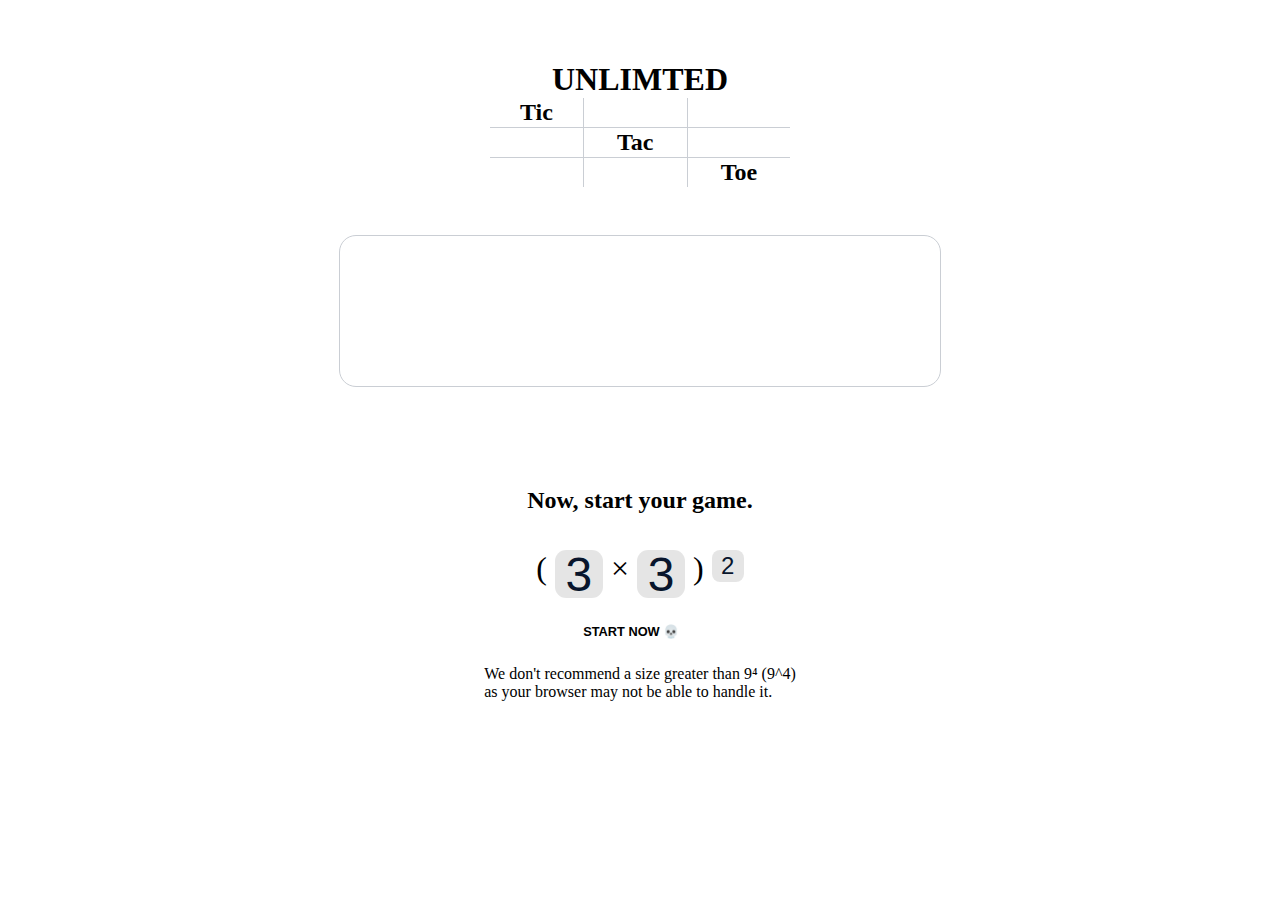
==== app/index.html @ 00da6707 "Test Version" ====
<!DOCTYPE html>
<html lang="en">

<head>
    <meta charset="UTF-8">
    <meta name="viewport" content="width=device-width, initial-scale=1.0">
    <title>Game</title>
    <link rel="stylesheet" href="css/game.css">
    <link rel="stylesheet" href="https://alb-cdn.web.app/popupjs/pu.min.css">
    <link rel="stylesheet" href="css/style.css">
</head>

<body>
    <icon alt="Icon Refresh" class="hidden"></icon>
    <div class="game"></div>

    <div class="controller">
        <div class="up">
            <div class="extra-settings-menu">
                <div class="action-setting-restart extra-settings-menu-item color-red">
                    <icon data-icon="bin" alt="Restart Game"></icon>

                    <div class="text">Restart Game</div>
                </div>

                <div class="action-setting-exit extra-settings-menu-item">
                    <icon class="stroke primary" data-icon="exit" alt="Leave Game"></icon>

                    <div class="text">Leave Game</div>
                </div>


                <div class="action-setting-reset-board extra-settings-menu-item">
                    <icon class="fill primary" data-icon="refresh" alt="Restart Game">
                    </icon>

                    <div class="text">Reset Board</div>
                </div>

                <div class="action-setting-other extra-settings-menu-item">
                    <icon class="stroke fill primary" data-icon="dots" alt="Restart Game">
                    </icon>

                    <div class="text">Other Settings</div>
                </div>
            </div>
        </div>
        <div class="down">
            <div class="current-player"></div>
            <div class="zoom-in-out">
                <input type="checkbox" name="zoom-in-out" id="zoom-in-out-toggle" class="hidden">
                <label for="zoom-in-out-toggle" class="zoom-toggle">
                    <span class="zoom-in-out-animted" data-value="out">
                        <div class="container">
                            <div class="border"></div>
                            <div class="grid">
                                <icon data-icon="icon/grid" alt="Icon Grid"></icon>
                            </div>
                            <div class="cross">
                                <icon data-icon="icon/cross" alt="Icon Cross"></icon>
                            </div>
                        </div>
                    </span>
                </label>
            </div>
            <div class="extra-settings">
                <div class="extra-settings-toggle">
                    <icon data-icon="settings" alt="settings"></icon>
                </div>
            </div>
        </div>
    </div>

    <script src="https://alb-cdn.web.app/popupjs/pu.min.js"></script>
    <script>
        pujs.setup.icons_path = '../app/assets/';
        pujs.setup.init();
    </script>
    <script src="js/game.js"></script>
    <script src="js/app.js"></script>

</body>

</html>
---- app/css/game.css ----
/* Container for the game */
.game {
    display: flex;
    justify-content: center;
    align-items: center;
    width: 80vmin;
    height: 80vmin;
    border: 1px solid var(--color-border);
    background-color: var(--color-white);
    
    box-shadow: 0 0 10px 0 var(--color-shadow);

    transition: 1s var(--easeOutExpo);
}

/* Base styles for all boards */
.board {
    display: flex;
    flex-direction: column;
    background-color: var(--color-white);
    box-sizing: border-box;
    width: 100%;
    height: 100%;
    margin: 0;
    transition: transform 0.2s ease-in-out, border-color 0.2s ease-in-out, background-color 1s ease-in-out;
    position: relative;
}

/* Styles for rows within a board */
.row {
    display: flex;
    flex: 1;
    margin: 0;
}

/* Styles for cells within a row */
.cell {
    flex: 1;
    display: flex;
    justify-content: center;
    align-items: center;
    border: 1px solid var(--color-secondary);
    box-sizing: border-box;
    position: relative;
    aspect-ratio: 1 / 1;
    margin: 0;
    overflow: hidden;
}

.cell[data-occupied]::after {
    content: "";
    position: absolute;
    top: 10%;
    right: 10%;
    bottom: 10%;
    left: 10%;
    color: white;
    display: flex;
    justify-content: center;
    align-items: center;
    font-size: 1.5em;
    font-weight: bold;
    filter: var(--invert);
    -webkit-filter: var(--invert);
    opacity: 0;

    background-size: contain;
    background-repeat: no-repeat;
    background-position: center;

    animation: fadeIn 0.5s forwards;
}

.cell[data-occupied]:has(.board)::after {
    top: 0;
    right: 0;
    bottom: 0;
    left: 0;
    animation-delay: 1s;
}

@keyframes fadeIn {
    from {
        opacity: 0;
        transform: scale(1.5);
    }

    to {
        opacity: 1;
        transform: scale(1);
    }
}

.cell[data-occupied="X"]::after {
    background-image: url(../assets/cross.svg);
}

.cell[data-occupied="O"]::after {
    background-image: url(../assets/circle.svg);
}

/* Add a visual indicator for the current playable board */
.playable {
    background-color: var(--color-accent);
}

.playable .cell {
    cursor: pointer;
}

.playable .cell:hover {
    background-color: var(--color-hover);
}

.line {
    position: absolute;
    height: 1pt;
    background: var(--color-primary);
    transition: 2s;
    top: revert;
    left: revert;
    transform-origin: 0 0;
}
---- app/css/style.css ----
/* General reset and base styles */
:root {
    color-scheme: light dark;

    --color-background: light-dark(oklch(98% 0.02 260), oklch(20% 0 0));
    --color-primary: light-dark(oklch(20% 0.05 260), oklch(1 0 0));
    --color-secondary: light-dark(oklch(80% 0.05 260), oklch(30% 0 0));
    --color-accent: light-dark(oklch(70% 0.2 145), oklch(70% 0.2 145));
    --color-hover: light-dark(oklch(90% 0.05 260), oklch(30% 0.05 260));
    --color-border: light-dark(oklch(0.85 0.01 263.53), #ffffff2e);
    --color-white: light-dark(oklch(100% 0 0), oklch(10% 0 0));
    --color-shadow: light-dark(oklch(0.1 0 0 / 0.10), oklch(1 0 0 / 0.10));

    --invert: invert(0);
    --easeInOutBack: cubic-bezier(0.68, -0.6, 0.32, 1.6);
    --easeOutExpo: cubic-bezier(0.16, 1, 0.3, 1);
}

@media (prefers-color-scheme: dark) {
    :root {
        --invert: invert(1);
    }
}

body,
html {
    margin: 0;
    padding: 0;
    font-family: system-ui, -apple-system, BlinkMacSystemFont, 'Segoe UI', Roboto, Oxygen, Ubuntu, Cantarell, 'Open Sans', 'Helvetica Neue', sans-serif;
    background-color: var(--color-background);
    color: var(--color-primary);
    display: flex;
    justify-content: center;
    align-items: center;
    height: 100%;
    width: 100%;

    user-select: none;
    -webkit-user-select: none;
    -moz-user-select: none;
    -ms-user-select: none;
    -o-user-select: none;

    overflow: hidden;
}

.hidden {
    display: none;
}

.zoom-in-out,
.zoom-toggle {
    display: flex;
    justify-content: center;
    align-items: center;
}

.zoom-in-out-animted {

    position: relative;
    display: inline-block;
    cursor: pointer;

    --size: 32px;

    height: var(--size);
    width: var(--size);

    .border {
        position: absolute;
        top: 0;
        left: 0;
        width: var(--size);
        height: var(--size);
        border: 1px solid var(--color-primary);
        border-radius: 7px;
        box-sizing: border-box;
        transition: .2s;
        pointer-events: none;
    }

    .grid>span,
    .cross>span {
        position: absolute;
        top: 0;
        left: 0;
        width: var(--size);
        height: var(--size);

        * {
            stroke: var(--color-primary) !important;
        }
    }

    .grid,
    .cross {
        transition: .5s var(--easeInOutBack);
        pointer-events: none;
        position: absolute;

        &,
        * {
            width: var(--size);
            height: var(--size);
        }
    }

    .grid {
        opacity: 0;
        transform: scale(.5);
    }

    .cross {
        opacity: 1;
        transform: scale(1);
    }

    &.zoom-in {
        .grid {
            opacity: 1;
            transform: scale(1);
        }

        .cross {
            opacity: 0;
            transform: scale(.5);
        }
    }

    &.zoom-in:hover {
        .grid {
            transform: scale(.95);
        }
    }

    &:not(.zoom-in):hover {
        .cross {
            transform: scale(.95);
        }
    }
}

.extra-settings * {
    fill: var(--color-primary);
}

.controller {
    position: fixed;
    bottom: 2rem;
    left: 50%;
    transform: translateX(-50%);
    display: flex;
    justify-content: center;
    align-items: center;
    flex-direction: column;
    padding: .2rem 2rem;
    border: 1px solid var(--color-border);
    border-radius: 11px;

    backdrop-filter: blur(10px) saturate(80%);
    -webkit-backdrop-filter: blur(10px) saturate(80%);

    box-shadow: 0 0 10px 0 var(--color-shadow);

    transition: bottom .5s var(--easeInOutBack), padding .5s var(--easeInOutBack);



    .down {
        display: flex;
        justify-content: center;
        align-items: center;
        gap: 1rem;
    }
}

@keyframes spinning {
    from {
        transform: rotate(0deg);
    }

    to {
        transform: rotate(360deg);
    }
}

.controller.setting-active {
    bottom: 1rem !important;
    padding: 0rem 1rem;

    .extra-settings-toggle svg {
        animation: spinning 50s infinite linear;
    }
}

.current-player {
    display: flex;
    justify-content: center;
    align-items: center;
    width: 26pt;
    height: 24pt;
    background-image: url(../assets/cross.svg);
    background-size: contain;
    background-repeat: no-repeat;
    background-position: center .5pt;
    filter: var(--invert);

    cursor: not-allowed;
}

.extra-settings {
    display: flex;
    justify-content: center;
    align-items: center;
    height: 32pt;
    width: 24pt;
    transform: translateX(1pt);
}

.extra-settings .extra-settings-toggle,
.extra-settings .extra-settings-toggle svg {
    height: 22pt;
    width: 22pt;

    cursor: pointer;

    transition: 1s var(--easeOutExpo);
}

.extra-settings .extra-settings-toggle svg:hover {
    transform: rotate(-12deg);
}

.extra-settings-menu {
    color: var(--color-primary);
    display: flex;
    flex-direction: column;
    width: max-content;
    padding-top: 0;
    border-bottom: 0px solid transparent;

    transition: 1s var(--easeOutExpo);

    .extra-settings-menu-item {
        display: flex;
        justify-content: flex-start;
        align-items: center;
        gap: 0.5rem;
        height: 0;
        padding: 0;
        cursor: pointer;
        overflow: hidden;
        transition: height 0.5s var(--easeInOutBack), padding 0.5s var(--easeInOutBack);
        border-bottom: 0px solid transparent;
    }
}

.controller.setting-active .extra-settings-menu {
    padding-top: 0.7rem;
    padding-bottom: 0.2rem;
    margin-bottom: 0.5rem;
    border-bottom: 1px solid var(--color-border);
}

.controller.setting-active .extra-settings-menu .extra-settings-menu-item {
    height: 1rem;
    padding: .7rem;
    border-bottom: 1px solid transparent;
    transition: height 1s var(--easeOutExpo), padding 1s var(--easeOutExpo), transform 0.5s, border-bottom 0.5s;
}

.controller.setting-active .extra-settings-menu .extra-settings-menu-item:hover {
    transform: scale(1.05);
    border-bottom: 1px solid var(--color-border);
}

.controller.setting-active .extra-settings-menu .extra-settings-menu-item:last-child {
    border-bottom: 0px solid transparent;
}

.controller.setting-active .extra-settings-menu .extra-settings-menu-item:active {
    transform: scale(.95);
}


.color-red {
    color: #FF4F4F !important;
    stroke: #FF4F4F !important;
}

.primary.stroke * {
    stroke: var(--color-primary) !important;
}

.primary.fill * {
    fill: var(--color-primary) !important;
}

.alert-icon>svg[width="0"] {
    min-width: 0;
    padding: 0;
    margin-right: 0;
}
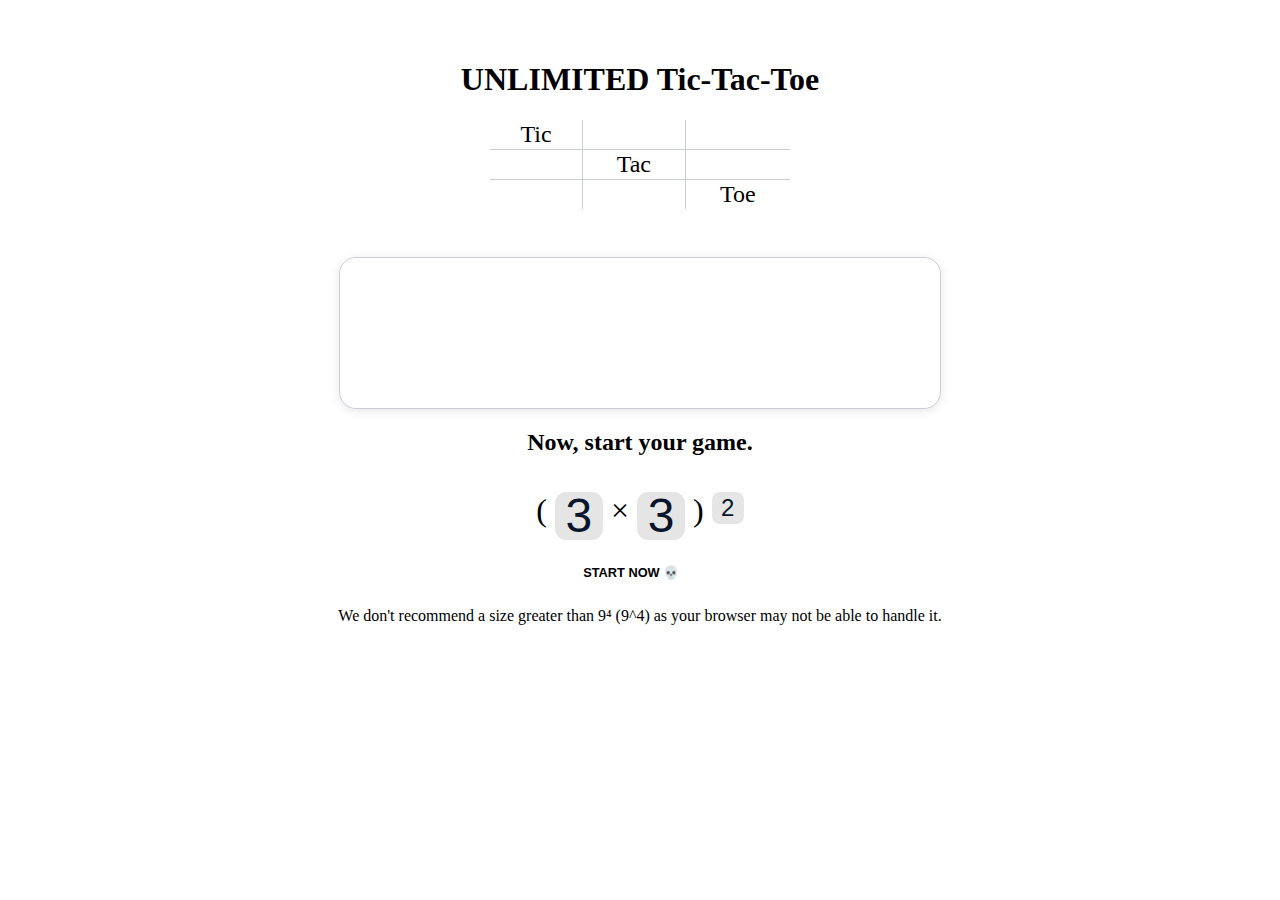
==== commit b6017771: "Normal Commit" ====
--- a/app/index.html
+++ b/app/index.html
@@ -5,51 +5,65 @@
     <meta charset="UTF-8">
     <meta name="viewport" content="width=device-width, initial-scale=1.0">
     <title>Game</title>
-    <link rel="stylesheet" href="css/game.css">
+    <meta name="description" content="Play an interactive game with customizable settings and controls.">
+
+    <!-- External Stylesheets -->
     <link rel="stylesheet" href="https://alb-cdn.web.app/popupjs/pu.min.css">
     <link rel="stylesheet" href="css/style.css">
+    <link rel="stylesheet" href="css/game.css">
 </head>
 
 <body>
+    <!-- Hidden Icon for Refresh -->
     <icon alt="Icon Refresh" class="hidden"></icon>
-    <div class="game"></div>
 
+    <!-- Game Container -->
+    <div class="game" role="main"></div>
+
+    <!-- Game Controller -->
     <div class="controller">
+        <!-- Upper Section: Extra Settings Menu -->
         <div class="up">
             <div class="extra-settings-menu">
-                <div class="action-setting-restart extra-settings-menu-item color-red">
+                <!-- Restart Game -->
+                <div class="action-setting-restart extra-settings-menu-item color-red" role="button" tabindex="0"
+                    aria-label="Restart Game">
                     <icon data-icon="bin" alt="Restart Game"></icon>
-
                     <div class="text">Restart Game</div>
                 </div>
 
-                <div class="action-setting-exit extra-settings-menu-item">
+                <!-- Leave Game -->
+                <div class="action-setting-exit extra-settings-menu-item" role="button" tabindex="0"
+                    aria-label="Leave Game">
                     <icon class="stroke primary" data-icon="exit" alt="Leave Game"></icon>
-
                     <div class="text">Leave Game</div>
                 </div>
 
-
-                <div class="action-setting-reset-board extra-settings-menu-item">
-                    <icon class="fill primary" data-icon="refresh" alt="Restart Game">
-                    </icon>
-
+                <!-- Reset Board -->
+                <div class="action-setting-reset-board extra-settings-menu-item" role="button" tabindex="0"
+                    aria-label="Reset Board">
+                    <icon class="fill primary" data-icon="refresh" alt="Reset Board"></icon>
                     <div class="text">Reset Board</div>
                 </div>
 
-                <div class="action-setting-other extra-settings-menu-item">
-                    <icon class="stroke fill primary" data-icon="dots" alt="Restart Game">
-                    </icon>
-
+                <!-- Other Settings -->
+                <div class="action-setting-other extra-settings-menu-item" role="button" tabindex="0"
+                    aria-label="Other Settings">
+                    <icon class="stroke fill primary" data-icon="dots" alt="Other Settings"></icon>
                     <div class="text">Other Settings</div>
                 </div>
             </div>
         </div>
+
+        <!-- Lower Section: Player Info, Zoom, and Extra Settings -->
         <div class="down">
-            <div class="current-player"></div>
+            <!-- Current Player Display -->
+            <div class="current-player" aria-live="polite"></div>
+
+            <!-- Zoom In/Out Toggle -->
             <div class="zoom-in-out">
                 <input type="checkbox" name="zoom-in-out" id="zoom-in-out-toggle" class="hidden">
-                <label for="zoom-in-out-toggle" class="zoom-toggle">
+                <label for="zoom-in-out-toggle" class="zoom-toggle" aria-label="Toggle Zoom">
                     <span class="zoom-in-out-animted" data-value="out">
                         <div class="container">
                             <div class="border"></div>
@@ -63,22 +77,24 @@
                     </span>
                 </label>
             </div>
-            <div class="extra-settings">
+
+            <!-- Extra Settings Toggle -->
+            <div class="extra-settings" role="button" tabindex="0" aria-label="Extra Settings">
                 <div class="extra-settings-toggle">
-                    <icon data-icon="settings" alt="settings"></icon>
+                    <icon data-icon="settings" alt="Settings"></icon>
                 </div>
             </div>
         </div>
     </div>
 
+    <!-- External Scripts -->
     <script src="https://alb-cdn.web.app/popupjs/pu.min.js"></script>
     <script>
         pujs.setup.icons_path = '../app/assets/';
         pujs.setup.init();
     </script>
-    <script src="js/game.js"></script>
-    <script src="js/app.js"></script>
-
+    <script src="js/game.js" defer></script>
+    <script src="js/app.js" defer></script>
 </body>
 
 </html>